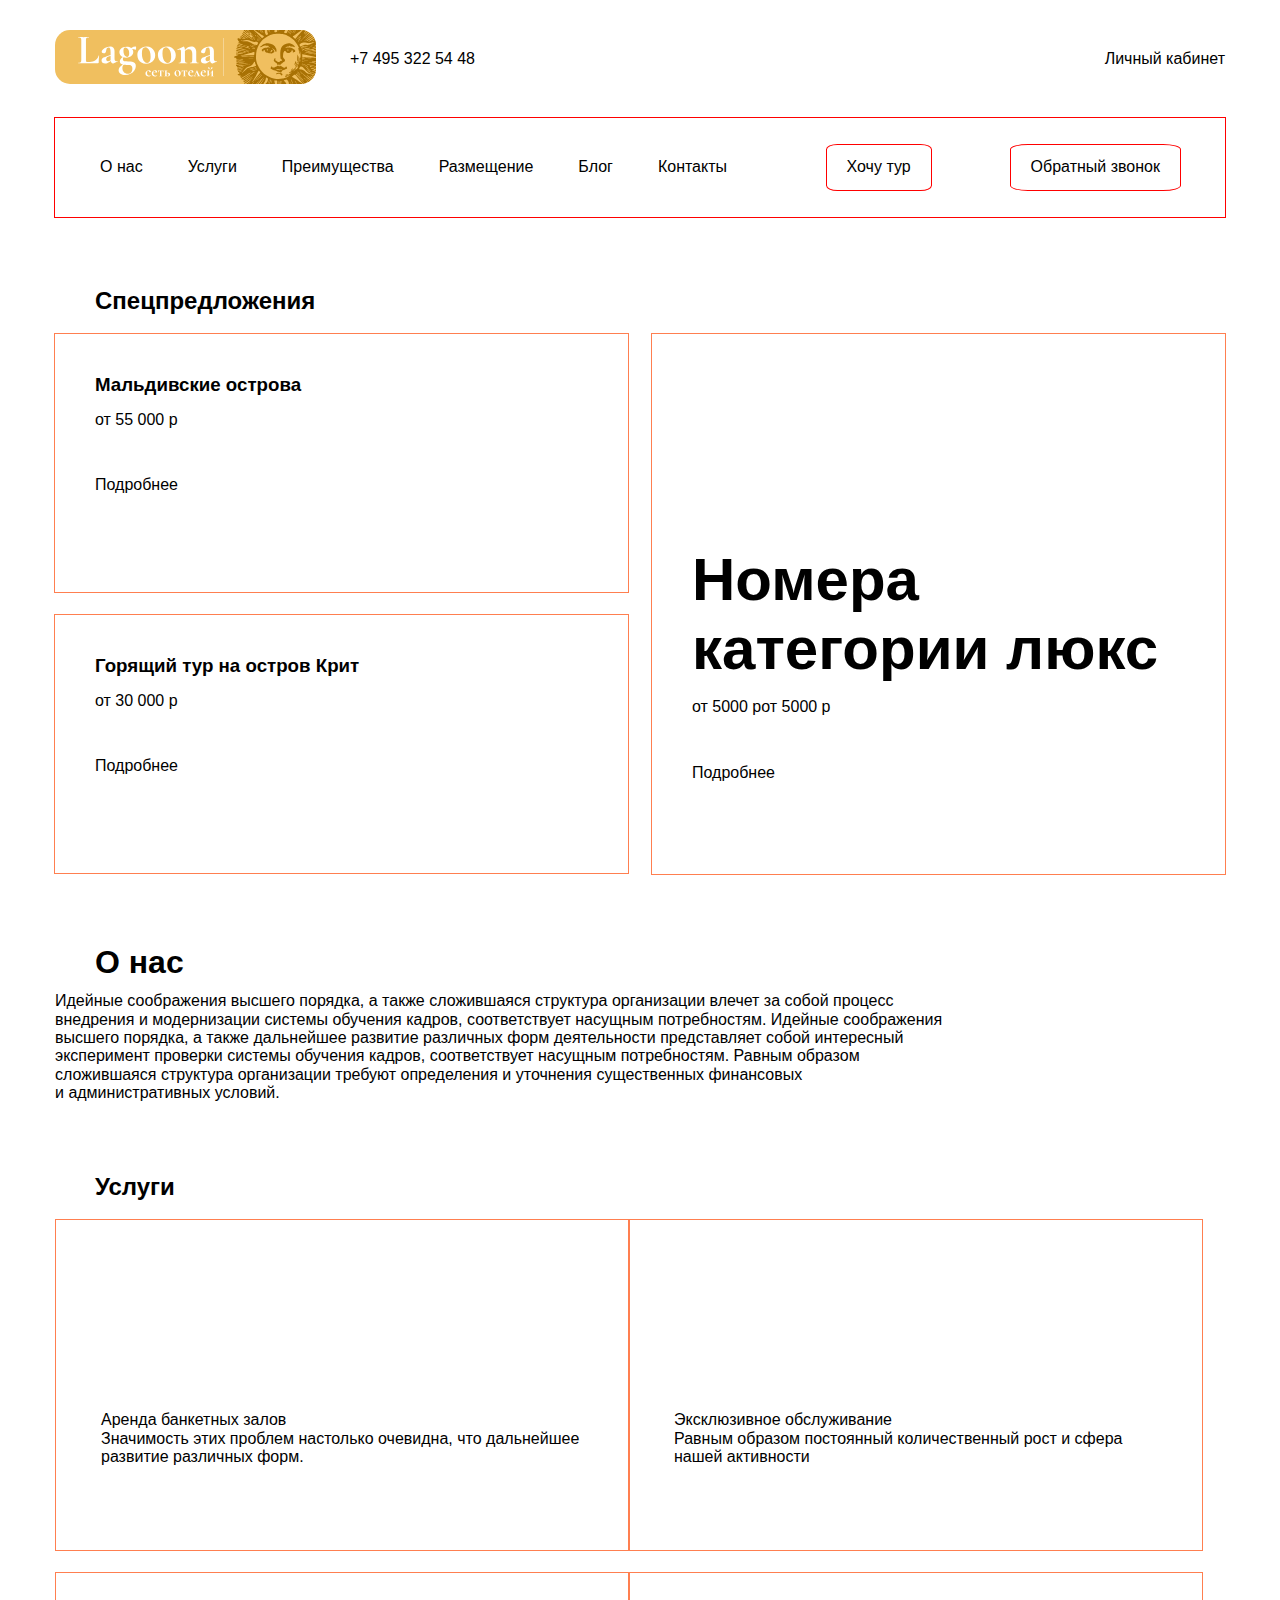
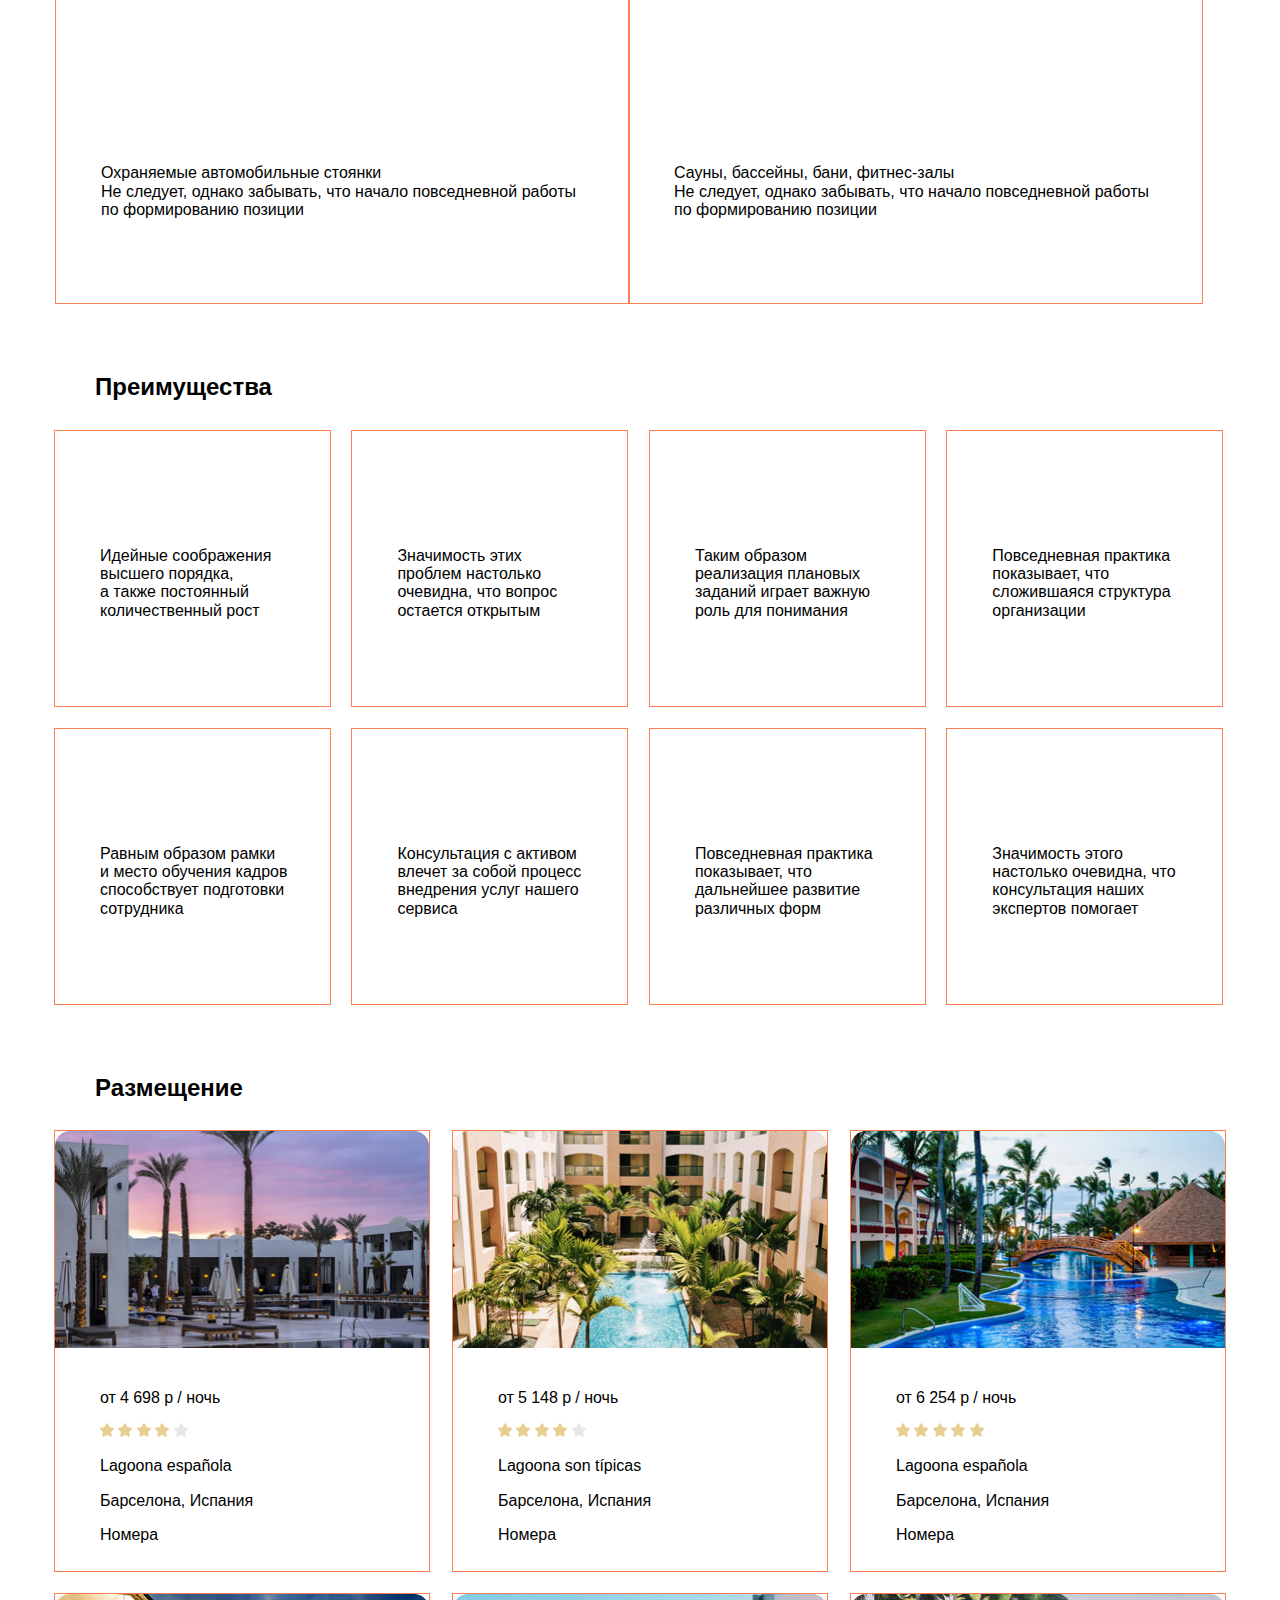
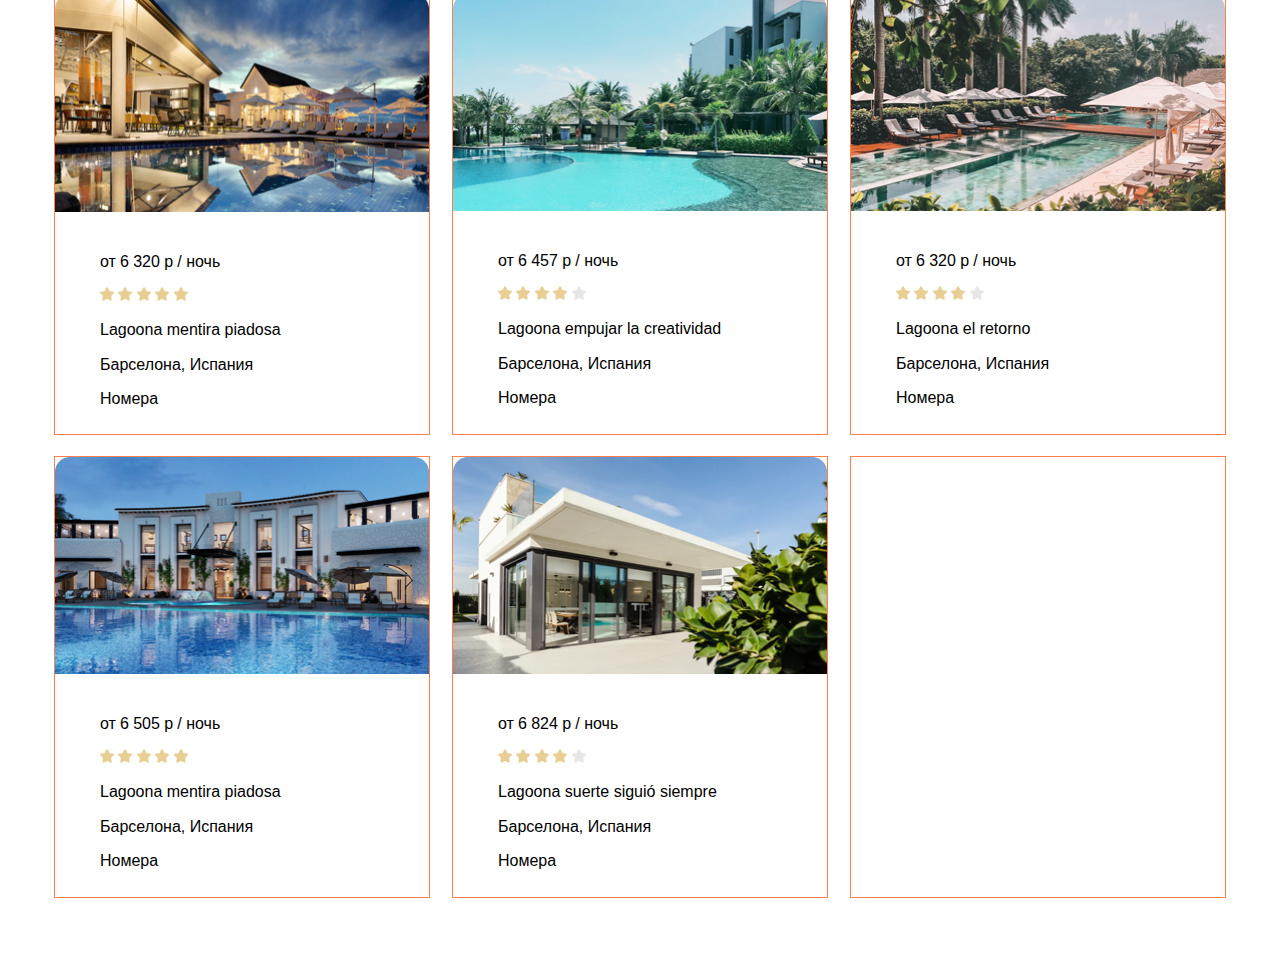
==== 07_layout-flexbox/index.html @ 89e37343 "Модуль 7" ====
<!DOCTYPE html>
<html lang="ru">

<head>
  <meta charset="UTF-8">
  <meta name="viewport" content="width=device-width, initial-scale=1.0">
  <link rel="stylesheet" href="css/normalize.css">
  <link rel="stylesheet" href="css/style.css">
  <title>Lagoona</title>
</head>

<body>
  <header class="header container">
    <div class="header_container flex">
      <a class="header_logo" href="#">
        <img class="header_logo" src="img/logo.svg" alt="logo">
      </a>
      <a class="header_contacts" href="tel:+74953225448">
        +7 495 322 54 48
      </a>

      <a class="header_button" href="#">
        Личный кабинет
      </a>
    </div>

    <div class="container_nav section_descr">
      <nav class="navigation flex">
        <ul class="nav_list list_reset flex">
          <li class="nav_list_item">
            <a class="nav_link" href="#special_offers">
              О&nbsp;нас
            </a>
          </li>
          <li class="nav_list_item">
            <a class="nav_link" href="#about_us">
              Услуги
            </a>
          </li>
          <li class="nav_list_item">
            <a class="nav_link" href="#services">
              Преимущества
            </a>
          </li>
          <li class="nav_list_item">
            <a class="nav_link" href="#advantages">
              Размещение
            </a>
          </li>
          <li class="nav_list_item">
            <a class="nav_link" href="#">
              Блог
            </a>
          </li>
          <li class="nav_list_item">
            <a class="nav_link" href="#">
              Контакты
            </a>
          </li>
        </ul>
        <button class="btn_nav nav_button_1 btn_reset">
          Хочу тур
        </button>

        <button class="btn_nav nav_button_2 btn_reset">
          Обратный звонок
        </button>
      </nav>
    </div>
  </header>

  <main class="main container">
    <section id="special_offers" class="special_offers">
      <div class="section_descr">
        <div class="special_offers_content">
          <h2 class="title_2 title_special_offers">
            Спецпредложения
          </h2>
          <div class="flex special_offers_image">
            <ul class=" special_offers_img_12 list_reset flex">
              <li class="special_offers_img special_offers_img_1">
                <h3 class="special_offers_title">
                  Мальдивские острова
                </h3>
                <p class="special_offers_text">
                  от&nbsp;55&nbsp;000 р
                </p>
                <a class="special_offers_link" href="#">
                  Подробнее
                </a>
              </li>
              <li class="special_offers_img special_offers_img_2">
                <h3 class="special_offers_title">
                  Горящий тур на&nbsp;остров Крит
                </h3>
                <p class="special_offers_text">
                  от&nbsp;30&nbsp;000 р
                </p>
                <a class="special_offers_link" href="#">
                  Подробнее
                </a>
              </li>
            </ul>
            <div class="special_offer_img_3">
              <h3 class="special_offers_title special_offers_title_2">
                Номера категории люкс
              </h3>
              <p class="special_offers_text">
                от&nbsp;5000 рот 5000 р
              </p>
              <a class="special_offers_link" href="#">
                Подробнее
              </a>
            </div>
          </div>
        </div>
      </div>
    </section>

    <section id="about_us" class="about_us">
      <div class="about_us section_descr">
        <h1 class="title_2 about_us_title">
          О&nbsp;нас
        </h1>
        <p class="about_us_text">
          Идейные соображения высшего порядка, а&nbsp;также сложившаяся структура организации влечет
          за&nbsp;собой процесс внедрения и&nbsp;модернизации системы обучения кадров, соответствует
          насущным потребностям. Идейные соображения высшего порядка, а&nbsp;также дальнейшее развитие
          различных форм деятельности представляет собой интересный эксперимент проверки системы
          обучения кадров, соответствует насущным потребностям. Равным образом сложившаяся структура
          организации требуют определения и&nbsp;уточнения существенных финансовых
          и&nbsp;административных условий.
        </p>
      </div>
    </section>

    <section id="services" class="services">
      <div class="services section_descr">
        <h2 class="title_2 title_services">
          Услуги
        </h2>
        <ul class="services_list list_reset flex">
          <li class="services_item ">
            <a href="#">Эксклюзивное обслуживание</a>
            <p class="services_text">
              Равным образом постоянный количественный рост и&nbsp;сфера нашей активности
            </p>
          </li>
          <li class="services_item">
            <a href="#">Аренда банкетных залов</a>
            <p class="services_text">
              Значимость этих проблем настолько очевидна, что дальнейшее развитие различных форм.
            </p>
          </li>
          <li class="services_item">
            <a href="#">Сауны, бассейны, бани, фитнес-залы</a>
            <p class="services_text">
              Не&nbsp;следует, однако забывать, что начало повседневной работы
              по&nbsp;формированию позиции
            </p>
          </li>
          <li class="services_item">
            <a href="#">Охраняемые автомобильные стоянки</a>
            <p class="services_text">
              Не&nbsp;следует, однако забывать, что начало повседневной работы
              по&nbsp;формированию позиции
            </p>
          </li>
        </ul>
      </div>
    </section>

    <section id="advantages" class="advantages">
      <div class="advantages section_descr">
        <h2 class="title_2 title_advantage">
          Преимущества
        </h2>
        <ul class="advantages list_reset advantage_li">
          <li class="advantage_list ">
            <p class="advantage_text">
              Идейные соображения высшего порядка, а&nbsp;также постоянный количественный рост
            </p>
          </li>
          <li class="advantage_list ">
            <p class="advantage_text">
              Значимость этих проблем настолько очевидна, что вопрос остается открытым
            </p>
          </li>
          <li class="advantage_list ">
            <p class="advantage_text">
              Таким образом реализация плановых заданий играет важную роль для понимания
            </p>
          </li>
          <li class="advantage_list ">
            <p class="advantage_text ">
              Повседневная практика показывает, что сложившаяся структура организации
            </p>
          </li>
          <li class="advantage_list">
            <p class="advantage_text">
              Равным образом рамки и&nbsp;место обучения кадров способствует подготовки сотрудника
            </p>
          </li>
          <li class="advantage_list">
            <p class="advantage_text">
              Консультация с&nbsp;активом влечет за&nbsp;собой процесс внедрения услуг нашего
              сервиса
            </p>
          </li>
          <li class="advantage_list">
            <p class="advantage_text">
              Повседневная практика показывает, что дальнейшее развитие различных форм
            </p>
          </li>
          <li class="advantage_list">
            <p class="advantage_text">
              Значимость этого настолько очевидна, что консультация наших экспертов помогает
            </p>
          </li>
        </ul>
      </div>
    </section>

    <section id="placement" class="placement">
      <div class="placement section_descr">
        <h2 class="title_2 title_placement">
          Размещение
        </h2>
        <ul class="placement_list list_reset flex">
          <li class="placement_item">
            <img class="placement_img" src="img/placament_img_1.png" alt="">
            <div class="placement_price  placement_reset flex">
              <p class="prise_1  price_reset">
                от
              </p>
              <p class="price_2  price_reset">
                4&nbsp;698 р

              </p>
              <p class="price_3  price_reset">
                / ночь
              </p>
            </div>
            <div class="placement_stars  placement_reset ">
              <img src="img/star.png" alt="Рейтинг отеля 4 из 5" class="plasement_stars_img">
              <img src="img/star.png" alt="" class="plasement_stars_img">
              <img src="img/star.png" alt="" class="plasement_stars_img">
              <img src="img/star.png" alt="" class="plasement_stars_img">
              <img src="img/star_gray.png" alt="" class="plasement_stars_img">
            </div>
            <p class="name_hotel placement_reset ">
              Lagoona espa&#241;ola
            </p>
            <p class="placement_location placement_reset ">
              Барселона, Испания
            </p>

            <button class="placement_btn btn btn_reset placement_reset_btn">
              Номера
            </button>
          </li>
          <li class="placement_item">
            <img class="placement_img" src="img/placament_img_2.png" alt="">
            <div class="placement_price flex placement_reset ">
              <p class="prise_1 price_reset">
                от
              </p>
              <p class="price_2 price_reset">
                5&nbsp;148 р
              </p>
              <p class="price_3 price_reset">
                / ночь
              </p>
            </div>
            <div class="placement_stars placement_reset ">
              <img src="img/star.png" alt="Рейтинг отеля 4 из 5" class="plasement_stars_img">
              <img src="img/star.png" alt="" class="plasement_stars_img">
              <img src="img/star.png" alt="" class="plasement_stars_img">
              <img src="img/star.png" alt="" class="plasement_stars_img">
              <img src="img/star_gray.png" alt="" class="plasement_stars_img">
            </div>
            <p class="name_hotel placement_reset ">
              Lagoona son t&#237;picas
            </p>
            <p class="placement_location placement_reset ">
              Барселона, Испания
            </p>

            <button class="placement_btn btn btn_reset placement_reset_btn">
              Номера
            </button>
          </li>
          <li class="placement_item">
            <img class="placement_img" src="img/placament_img_3.png" alt="">
            <div class="placement_price flex placement_reset ">
              <p class="prise_1 price_reset">
                от
              </p>
              <p class="price_2 price_reset">
                6&nbsp;254 р
              </p>
              <p class="price_3 price_reset">
                / ночь
              </p>
            </div>
            <div class="placement_stars placement_reset ">
              <img src="img/star.png" alt="Рейтинг отеля 5 из 5" class="plasement_stars_img">
              <img src="img/star.png" alt="" class="plasement_stars_img">
              <img src="img/star.png" alt="" class="plasement_stars_img">
              <img src="img/star.png" alt="" class="plasement_stars_img">
              <img src="img/star.png" alt="" class="plasement_stars_img">
            </div>
            <p class="name_hotel placement_reset ">
              Lagoona espa&#241;ola
            </p>
            <p class="placement_location placement_reset ">
              Барселона, Испания
            </p>

            <button class="placement_btn btn btn_reset placement_reset_btn">
              Номера
            </button>
          </li>
          <li class="placement_item">
            <img class="placement_img" src="img/placament_img_4.png" alt="">
            <div class="placement_price flex placement_reset ">
              <p class="prise_1 price_reset">
                от
              </p>
              <p class="price_2 price_reset">
                6&nbsp;320 р
              </p>
              <p class="price_3 price_reset">
                / ночь
              </p>
            </div>
            <div class="placement_stars placement_reset ">
              <img src="img/star.png" alt="Рейтинг отеля 5 из 5" class="plasement_stars_img">
              <img src="img/star.png" alt="" class="plasement_stars_img">
              <img src="img/star.png" alt="" class="plasement_stars_img">
              <img src="img/star.png" alt="" class="plasement_stars_img">
              <img src="img/star.png" alt="" class="plasement_stars_img">
            </div>
            <p class="name_hotel placement_reset ">
              Lagoona mentira piadosa
            </p>
            <p class="placement_location placement_reset ">
              Барселона, Испания
            </p>

            <button class="placement_btn btn btn_reset placement_reset_btn">
              Номера
            </button>
          </li>
          <li class="placement_item">
            <img class="placement_img" src="img/placament_img_5.png" alt="">
            <div class="placement_price flex placement_reset ">
              <p class="prise_1 price_reset">
                от
              </p>
              <p class="price_2 price_reset">
                6&nbsp;457 р
              </p>
              <p class="price_3 price_reset">
                / ночь
              </p>
            </div>
            <div class="placement_stars placement_reset ">
              <img src="img/star.png" alt="Рейтинг отеля 4 из 5" class="plasement_stars_img">
              <img src="img/star.png" alt="" class="plasement_stars_img">
              <img src="img/star.png" alt="" class="plasement_stars_img">
              <img src="img/star.png" alt="" class="plasement_stars_img">
              <img src="img/star_gray.png" alt="" class="plasement_stars_img">
            </div>
            <p class="name_hotel placement_reset ">
              Lagoona empujar la&nbsp;creatividad
            </p>
            <p class="placement_location placement_reset ">
              Барселона, Испания
            </p>

            <button class="placement_btn btn btn_reset placement_reset_btn">
              Номера
            </button>
          </li>
          <li class="placement_item">
            <img class="placement_img" src="img/placament_img_6.png" alt="">
            <div class="placement_price flex placement_reset ">
              <p class="prise_1 price_reset">
                от
              </p>
              <p class="price_2 price_reset">
                6&nbsp;320 р
              </p>
              <p class="price_3 price_reset">
                / ночь
              </p>
            </div>
            <div class="placement_stars placement_reset ">
              <img src="img/star.png" alt="Рейтинг отеля 4 из 5" class="plasement_stars_img">
              <img src="img/star.png" alt="" class="plasement_stars_img">
              <img src="img/star.png" alt="" class="plasement_stars_img">
              <img src="img/star.png" alt="" class="plasement_stars_img">
              <img src="img/star_gray.png" alt="" class="plasement_stars_img">
            </div>
            <p class="name_hotel placement_reset ">
              Lagoona el&nbsp;retorno
            </p>
            <p class="placement_location placement_reset ">
              Барселона, Испания
            </p>

            <button class="placement_btn btn btn_reset placement_reset_btn">
              Номера
            </button>
          </li>
          <li class="placement_item">
            <img class="placement_img" src="img/placament_img_7.png" alt="">
            <div class="placement_price flex placement_reset ">
              <p class="prise_1 price_reset">
                от
              </p>
              <p class="price_2 price_reset">
                6&nbsp;505 р
              </p>
              <p class="price_3 price_reset">
                / ночь
              </p>
            </div>
            <div class="placement_stars placement_reset ">
              <img src="img/star.png" alt="Рейтинг отеля 5 из 5" class="plasement_stars_img">
              <img src="img/star.png" alt="" class="plasement_stars_img">
              <img src="img/star.png" alt="" class="plasement_stars_img">
              <img src="img/star.png" alt="" class="plasement_stars_img">
              <img src="img/star.png" alt="" class="plasement_stars_img">
            </div>
            <p class="name_hotel placement_reset ">
              Lagoona mentira piadosa
            </p>
            <p class="placement_location placement_reset ">
              Барселона, Испания
            </p>

            <button class="placement_btn btn btn_reset placement_reset_btn">
              Номера
            </button>
          </li>
          <li class="placement_item">
            <img class="placement_img" src="img/placement_img_8.png" alt="">
            <div class="placement_price flex placement_reset ">
              <p class="prise_1 price_reset">
                от
              </p>
              <p class="price_2 price_reset">
                6&nbsp;824 р
              </p>
              <p class="price_3 price_reset">
                / ночь
              </p>
            </div>
            <div class="placement_stars placement_reset ">
              <img src="img/star.png" alt="Рейтинг отеля 4 из 5" class="plasement_stars_img">
              <img src="img/star.png" alt="" class="plasement_stars_img">
              <img src="img/star.png" alt="" class="plasement_stars_img">
              <img src="img/star.png" alt="" class="plasement_stars_img">
              <img src="img/star_gray.png" alt="" class="plasement_stars_img">
            </div>
            <p class="name_hotel placement_reset ">
              Lagoona suerte sigui&#243; siempre
            </p>
            <p class="placement_location placement_reset ">
              Барселона, Испания
            </p>

            <button class="placement_btn btn btn_reset placement_reset_btn">
              Номера
            </button>
          </li>
          <li class="placement_item placement_item_9">
            <a class="img_9" href="#">Посмотреть все варианты</a>
          </li>
        </ul>
      </div>
    </section>
  </main>

  <footer>

  </footer>

</body>

</html>
---- 07_layout-flexbox/css/style.css ----
html {
  box-sizing: border-box;
}

*,
::before,
::after {
  box-sizing: inherit;
}

a {
  color: inherit;
  text-decoration: none;
}

img {
  max-width: 100%;
}

body {
  min-width: 1200px;
  font-family: "font", sans-serif;
}

.list_reset {
  margin: 0;
  padding: 0;
  list-style: none;
}

.btn_reset {
  padding: 0;
  border: none;
  background-color: transparent;
  cursor: pointer;
}

.flex {
  display: flex;
}

/* .container  */
.container{
  width: 1200px;
  margin: 0 auto;
  padding: 0 15px;
  margin-top: 30px;
  align-items: center;
  justify-content: center;
}

.section_descr {
  margin: 0;
  margin-bottom: 70px;
}


/* header */


.header_container {
  width: 100%;
  margin: 0;
  margin: 30px 0;
  align-items: center;
}

.header_contacts {
  margin: 0;
  margin-left: 34px;
  margin-right: auto;
}


/* Навигиция */


.container_nav {
  padding: 27px 45px;
  outline: 1px solid red;
}

.nav_list_item:not(:last-child) {
  margin: 0;
  margin-right: 45px;
}

.nav_list {
  margin-right: auto;
  align-items: center;
}

.nav_button_1 {
  margin-right: 80px;
  outline: 1px solid red;
  padding: 13px 20px;
  border-radius: 10%;
}

.nav_button_2 {
  outline: 1px solid red;
  padding: 13px 20px;
  border-radius: 10%;
}


/* Спецпредложения */

.title_2 {
  margin: 0;
  margin-left: 40px;
}

.title_special_offers {
  margin-bottom: 20px;
}

.special_offers_image{
justify-content: space-between;
flex-wrap: wrap;
}

.special_offers_img_12 {
  flex-direction: column;
}


.special_offers_img_1 {
  margin: 0;
  width: 573px;
  min-height: 258px;
  padding-left: 40px;
  margin-bottom: 23px;
  margin-right: 23px;
  padding-top: 40px;
  outline: 1px solid coral;
}

.special_offers_img_2 {
  margin: 0;
  width: 573px;
  min-height: 258px;
  padding-left: 40px;
  margin-right: 23px;
  padding-top: 40px;
  outline: 1px solid coral;
}

.special_offer_img_3 {
  width: 573px;
  display: inline-block;
  height: 540px;
  margin: 0;
  padding: 211px 40px 41px 40px;
  outline: 1px solid coral;
}

.special_offers_title {
  margin: 0;
  margin-bottom: 15px;
}

.special_offers_text {
  margin: 0;
  margin-bottom: 47px;
}

.special_offers_title_2{
  display: inline-block;
  font-size: 60px;
}
/* О нас */

.about_us_title {
  margin-bottom: 11px;
}

.about_us_text {
  margin: 0;
  width: 888px;
}


/* Услуги */

.title_services {
  margin-bottom: 20px;
}

.services_text {
  margin: 0;
}

.services_list {
  width: 1170px;
  flex-wrap: wrap;
  flex-direction: row-reverse;
}

.services_item {
  display: inline-block;
  outline: 1px solid coral;
  width: 573px;
  height: 330px;
  padding: 191px 45px 50px;
}

.services_item:not(:nth-last-child(-n+2)){
  margin-bottom: 23px;
}

.services_item:not(:nth-child(2n)) {
  margin-right: 23px;
}

/* преимущества */

.advantages{
  margin-right: 0;
  padding: 0;
}

.title_advantage {
  margin-bottom: 30px;
}

.advantage_li{
  flex-wrap: wrap;
  justify-content: space-between;
}
.advantage_list {
  display: inline-block;
  width: 275px;
  height: 275px;
  outline: 1px solid coral;
  box-shadow: none;
}

.advantage_text {
  margin: 0;
  padding: 116px 42px 41px 45px;
}

.advantage_list:not(:nth-child(4n)) {
  margin-right: 18px;   /*должно быть 23рх*/
}

.advantage_list:not(:nth-last-child(-n+4)) {
  margin-bottom: 23px;
}



/* Размещение */

.placement_list{
  flex-wrap: wrap;
  justify-content: space-between;
}

.title_placement {
  margin-bottom: 30px;
}

.placement_item {
  display: inline-block;
  margin-bottom: 0;
  padding: 0;
  width: 374px;
  height: 440px;
  outline: 1px solid coral;
}

.placement_item:not(:nth-child(3n)){
  margin-right: 23px;
}

.placement_item:not(:nth-last-child(-n+3)){
  margin-bottom: 23px;
}


.placement_reset {
  margin: 0;
  margin-bottom: 16px;
  margin-left: 45px;
}

.placement_reset_btn {
  margin: 0;
  margin-left: 45px;
}

.price_reset {
  margin: 0;
}

.placement_img {
  margin: 0;
  margin-bottom: 36px;
}

.price_2 {
  margin-left: 4px;
  margin-right: 4px;
}

.placement_item {
  display: inline-block;
}

.placement_item_9 {
  display: inline-block;
  color: white;
  padding-top: 373px;
  padding-left: 54px;
}
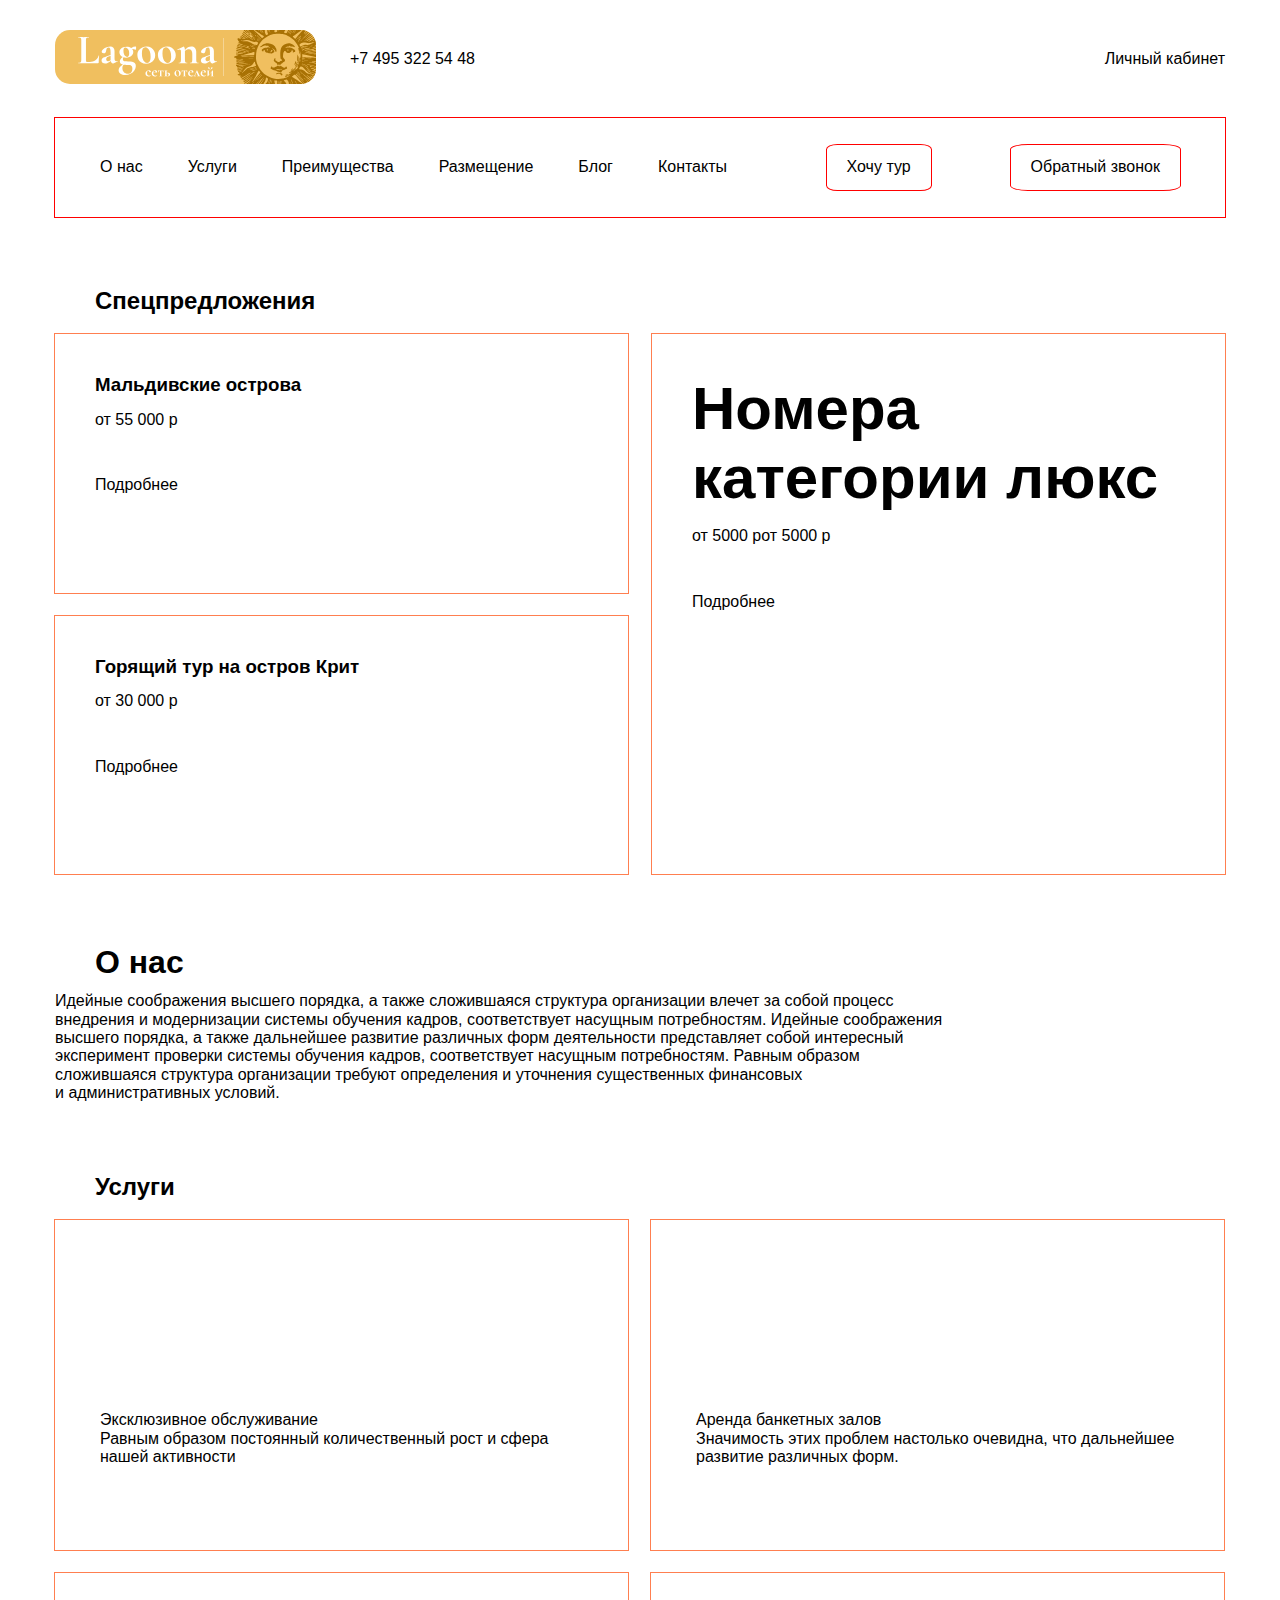
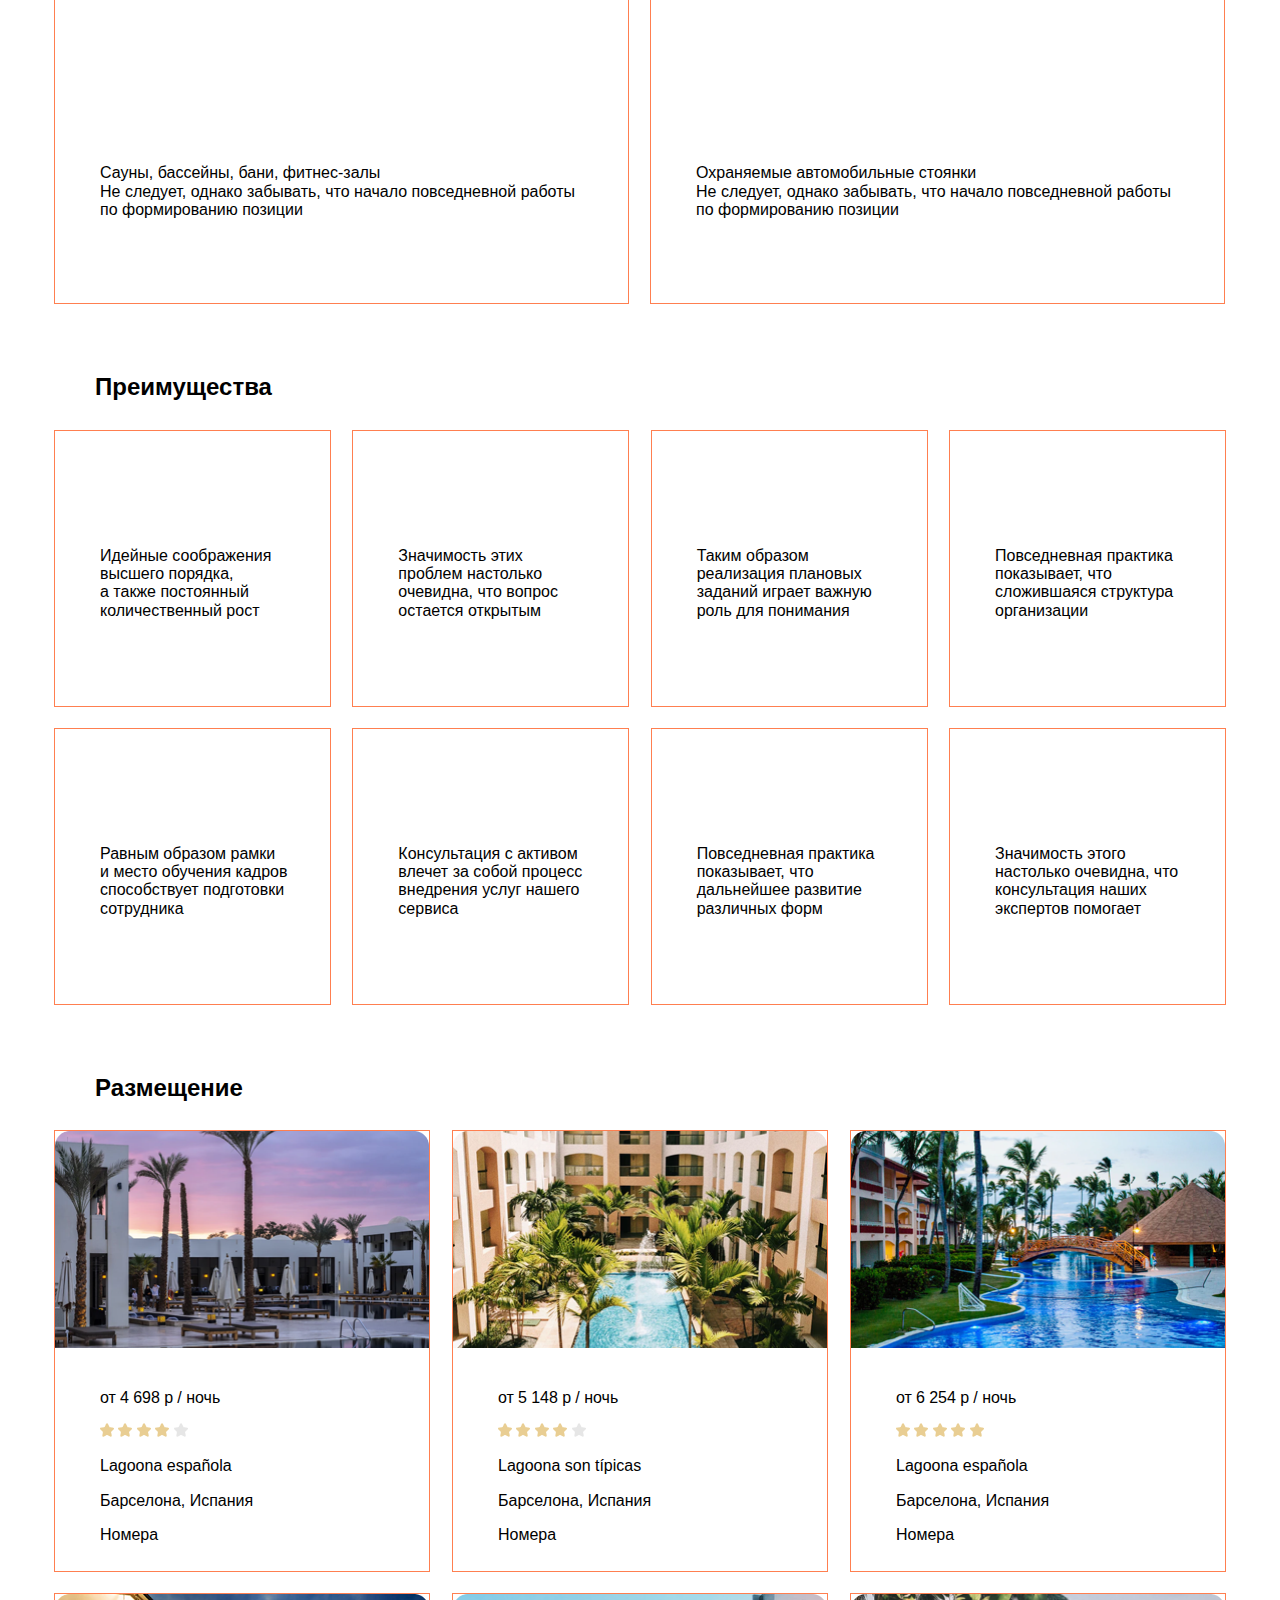
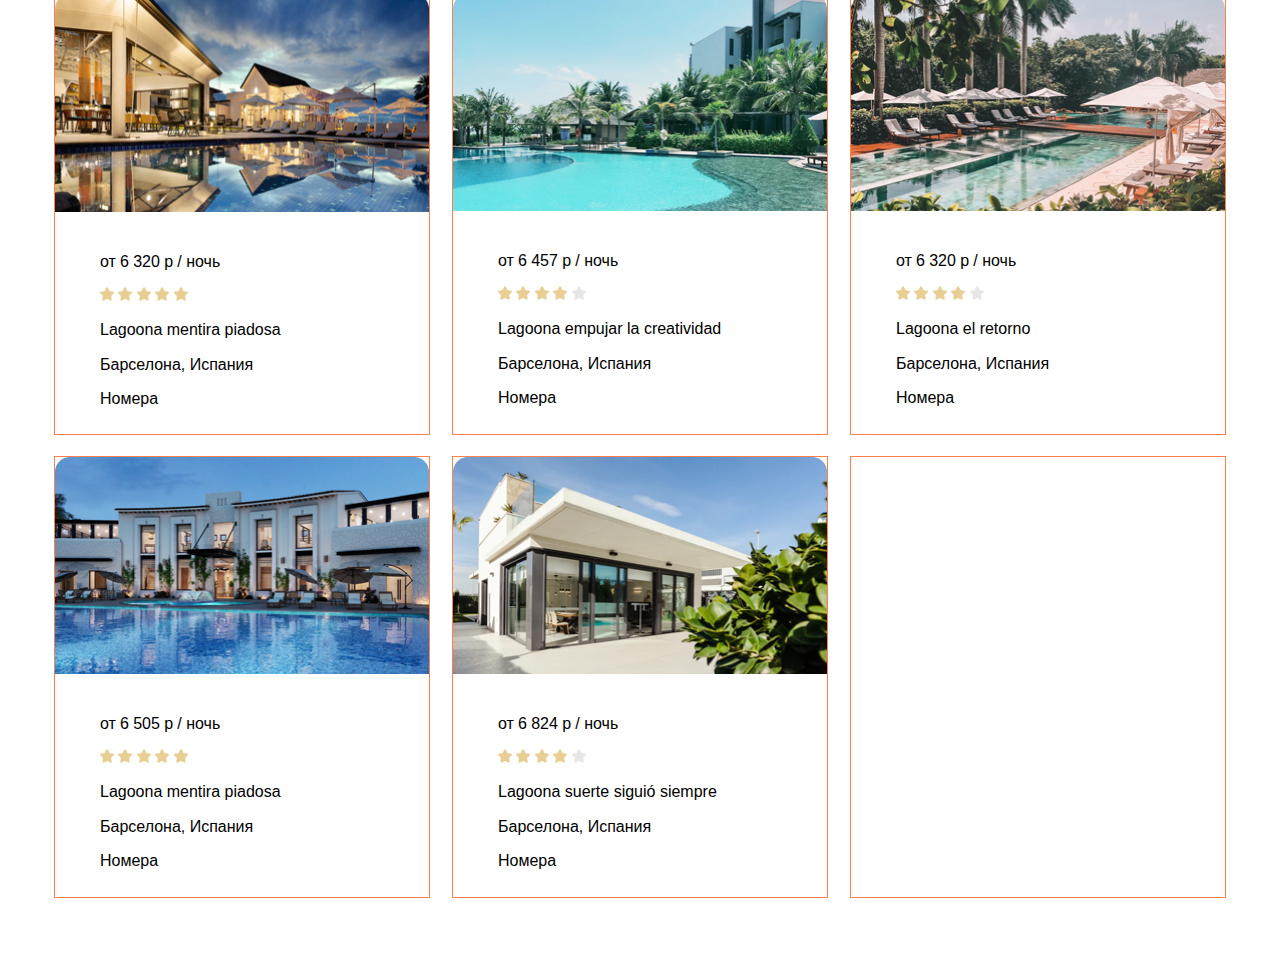
==== commit eeb77874: "закинула в папку 7" ====
--- a/07_layout-flexbox/index.html
+++ b/07_layout-flexbox/index.html
@@ -1,4 +1,5 @@
 <!DOCTYPE html>
+
 <html lang="ru">
 
 <head>
@@ -71,50 +72,51 @@
 
   <main class="main container">
     <section id="special_offers" class="special_offers">
-      <div class="section_descr">
-        <div class="special_offers_content">
-          <h2 class="title_2 title_special_offers">
-            Спецпредложения
-          </h2>
-          <div class="flex special_offers_image">
-            <ul class=" special_offers_img_12 list_reset flex">
-              <li class="special_offers_img special_offers_img_1">
-                <h3 class="special_offers_title">
-                  Мальдивские острова
-                </h3>
-                <p class="special_offers_text">
-                  от&nbsp;55&nbsp;000 р
-                </p>
-                <a class="special_offers_link" href="#">
-                  Подробнее
-                </a>
-              </li>
-              <li class="special_offers_img special_offers_img_2">
-                <h3 class="special_offers_title">
-                  Горящий тур на&nbsp;остров Крит
-                </h3>
-                <p class="special_offers_text">
-                  от&nbsp;30&nbsp;000 р
-                </p>
-                <a class="special_offers_link" href="#">
-                  Подробнее
-                </a>
-              </li>
-            </ul>
-            <div class="special_offer_img_3">
-              <h3 class="special_offers_title special_offers_title_2">
-                Номера категории люкс
+      <!-- <div class="section_descr"> -->
+      <div class="special_offers_content section_descr">
+        <h2 class="title_2 title_special_offers">
+          Спецпредложения
+        </h2>
+        <div class="flex special_offers_image">
+          <div class=" special_offers_img_left list_reset flex">
+            <div class="special_offers_img special_offers_img_1">
+              <h3 class="special_offers_title">
+                Мальдивские острова
               </h3>
               <p class="special_offers_text">
-                от&nbsp;5000 рот 5000 р
+                от&nbsp;55&nbsp;000 р
               </p>
               <a class="special_offers_link" href="#">
                 Подробнее
               </a>
             </div>
+            <div class="special_offers_img special_offers_img_2">
+              <h3 class="special_offers_title">
+                Горящий тур на&nbsp;остров Крит
+              </h3>
+              <p class="special_offers_text">
+                от&nbsp;30&nbsp;000 р
+              </p>
+              <a class="special_offers_link" href="#">
+                Подробнее
+              </a>
+            </div>
+          </div>
+
+          <div class="special_offers_img special_offer_img_right">
+            <h3 class="special_offers_title special_offers_title_2">
+              Номера категории люкс
+            </h3>
+            <p class="special_offers_text">
+              от&nbsp;5000 рот 5000 р
+            </p>
+            <a class="special_offers_link" href="#">
+              Подробнее
+            </a>
           </div>
         </div>
       </div>
+      <!-- </div> -->
     </section>
 
     <section id="about_us" class="about_us">
@@ -175,7 +177,7 @@
         <h2 class="title_2 title_advantage">
           Преимущества
         </h2>
-        <ul class="advantages list_reset advantage_li">
+        <ul class="advantages list_reset advantage_li flex">
           <li class="advantage_list ">
             <p class="advantage_text">
               Идейные соображения высшего порядка, а&nbsp;также постоянный количественный рост
--- a/07_layout-flexbox/css/style.css
+++ b/07_layout-flexbox/css/style.css
@@ -116,42 +116,42 @@
 }
 
 .special_offers_image{
-justify-content: space-between;
+  width: 1170px;
+  justify-content: space-between;
+  align-items: stretch;
+}
+
+.special_offers_img{
+  padding: 0;
+  padding: 40px;
+}
+
+.special_offers_img_left {
+width: 573px;
 flex-wrap: wrap;
-}
-
-.special_offers_img_12 {
-  flex-direction: column;
+margin-right: 23px;
 }
 
 
 .special_offers_img_1 {
   margin: 0;
+  width: 100%;
+  min-height: 258px;
+  margin-bottom: 23px;
+  outline: 1px solid coral;
+}
+
+.special_offers_img_2 {
+  margin: 0;
+  width: 100%;
+  min-height: 258px;
+  outline: 1px solid coral;
+}
+
+.special_offer_img_right {
   width: 573px;
-  min-height: 258px;
-  padding-left: 40px;
-  margin-bottom: 23px;
-  margin-right: 23px;
-  padding-top: 40px;
-  outline: 1px solid coral;
-}
-
-.special_offers_img_2 {
-  margin: 0;
-  width: 573px;
-  min-height: 258px;
-  padding-left: 40px;
-  margin-right: 23px;
-  padding-top: 40px;
-  outline: 1px solid coral;
-}
-
-.special_offer_img_3 {
-  width: 573px;
-  display: inline-block;
-  height: 540px;
-  margin: 0;
-  padding: 211px 40px 41px 40px;
+  min-height: 540px;
+  margin: 0;
   outline: 1px solid coral;
 }
 
@@ -169,6 +169,7 @@
   display: inline-block;
   font-size: 60px;
 }
+
 /* О нас */
 
 .about_us_title {
@@ -194,14 +195,13 @@
 .services_list {
   width: 1170px;
   flex-wrap: wrap;
-  flex-direction: row-reverse;
 }
 
 .services_item {
   display: inline-block;
   outline: 1px solid coral;
   width: 573px;
-  height: 330px;
+  min-height: 330px;
   padding: 191px 45px 50px;
 }
 
@@ -227,11 +227,12 @@
 .advantage_li{
   flex-wrap: wrap;
   justify-content: space-between;
+  align-items: stretch;
 }
 .advantage_list {
   display: inline-block;
   width: 275px;
-  height: 275px;
+  min-height: 275px;
   outline: 1px solid coral;
   box-shadow: none;
 }
@@ -256,6 +257,7 @@
 .placement_list{
   flex-wrap: wrap;
   justify-content: space-between;
+  align-items: stretch;
 }
 
 .title_placement {
@@ -267,7 +269,7 @@
   margin-bottom: 0;
   padding: 0;
   width: 374px;
-  height: 440px;
+  min-height: 440px;
   outline: 1px solid coral;
 }
 
@@ -282,13 +284,13 @@
 
 .placement_reset {
   margin: 0;
+  margin: 0 45px;
   margin-bottom: 16px;
-  margin-left: 45px;
 }
 
 .placement_reset_btn {
   margin: 0;
-  margin-left: 45px;
+  margin: 0 45px 16px;
 }
 
 .price_reset {
